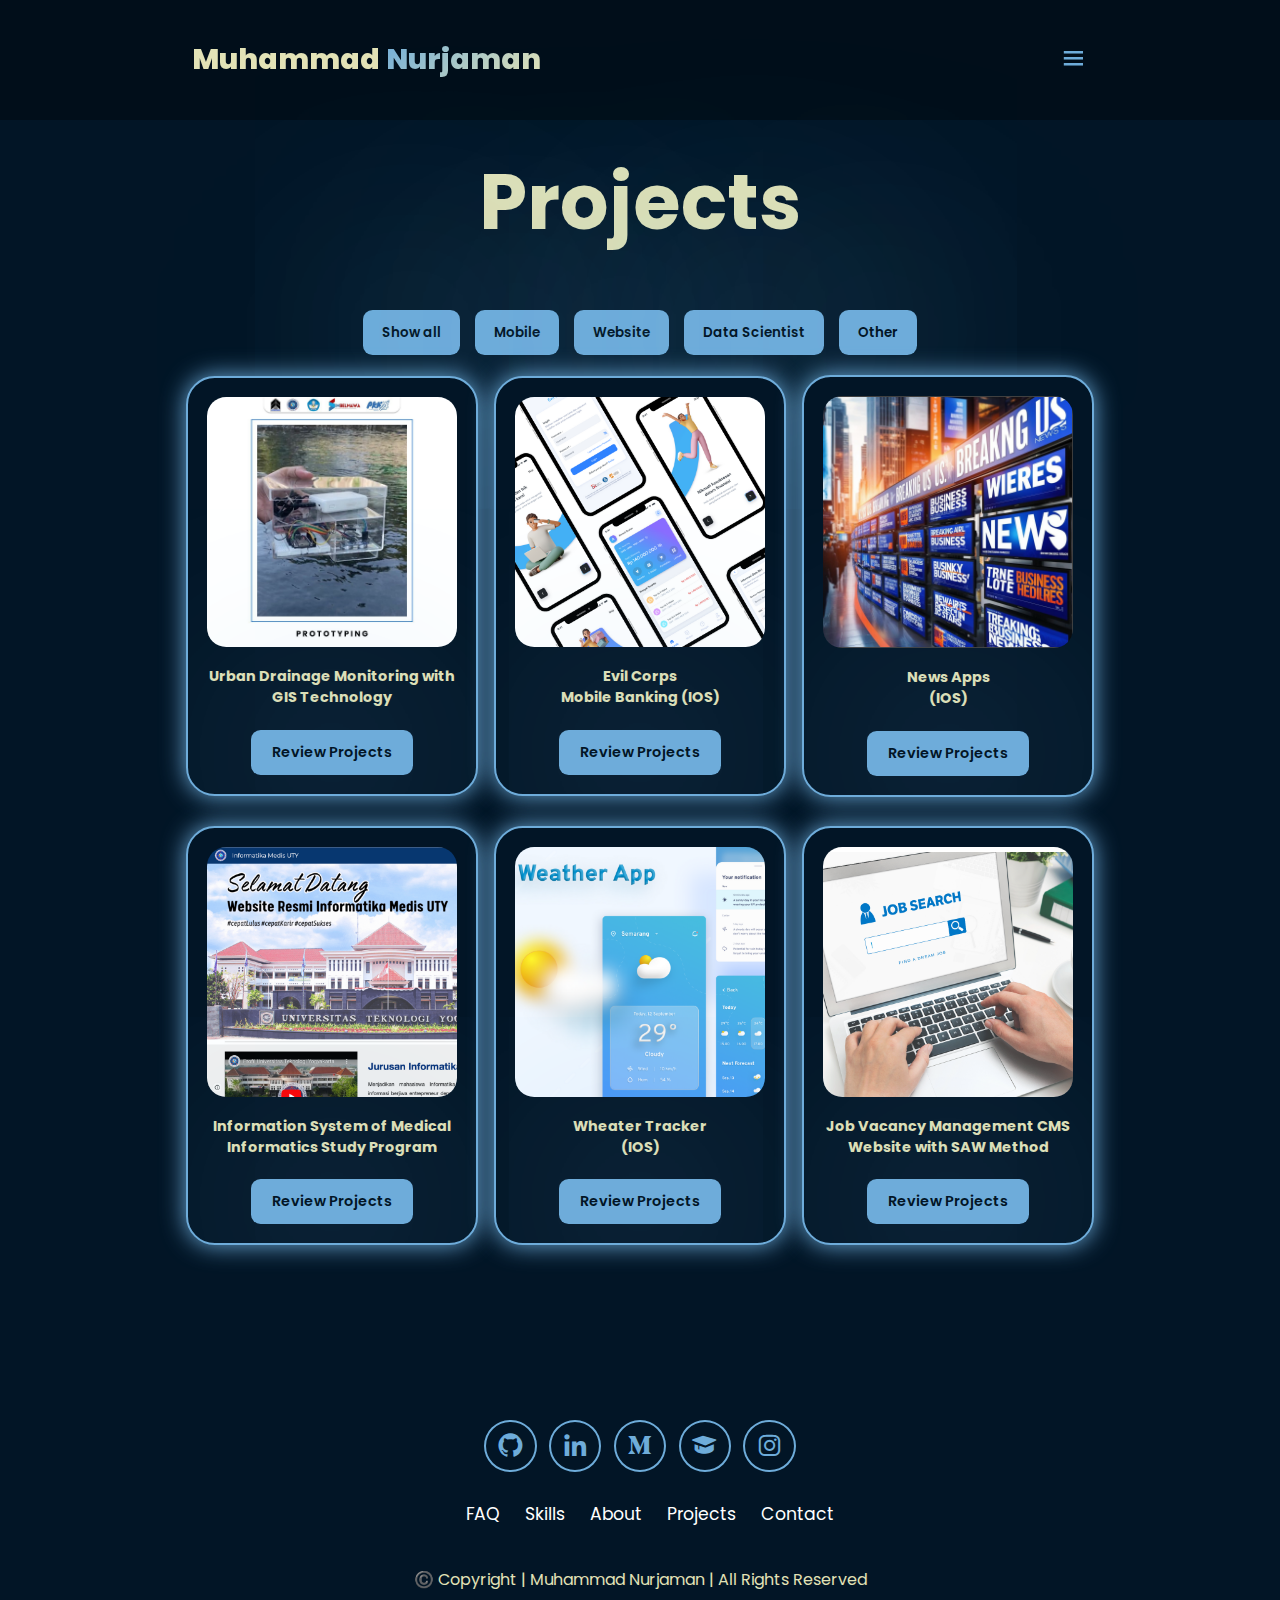
==== projects.html @ 2f0290d8 "add portfolio" ====
<!DOCTYPE html>
<html lang="en">
  <head>
    <meta charset="UTF-8" />
    <meta name="viewport" content="width=device-width, initial-scale=1.0" />
    <link rel="stylesheet" href="style.css" />
    <link href="https://unpkg.com/boxicons@2.1.4/css/boxicons.min.css" rel="stylesheet" />
    <link rel="preconnect" href="https://fonts.googleapis.com" />
    <link rel="preconnect" href="https://fonts.gstatic.com" crossorigin />
    <link href="https://fonts.googleapis.com/css2?family=Poppins:ital,wght@0,100;0,200;0,300;0,400;0,500;0,600;0,700;0,800;0,900;1,100;1,200;1,300;1,400;1,500;1,600;1,700;1,800;1,900&display=swap" rel="stylesheet" />
    
    
    <title>Mnrjaman Portfolio</title>
  </head>
  <body>
    <header class="header">
      <a href="index.html#home" class="logo">Muhammad<span> Nurjaman</span></a>
      <i class="bx bx-menu" id="menu-icon"></i>
      <nav class="navbar">
        <a href="index.html#home">Home</a>
        <a href="#index.html#about">About</a>
        <a href="index.html#experience">Experience</a>
        <a href="#index.html#skills">Skills</a>
        <a href="index.html#projects">Projects</a>
        <a href="index.html#contact">Contact</a>
      </nav>

    </header>
    <section class="projects" id="projects">
      <h2 class="heading">Projects</h2>
      <div id="myBtnContainer">
        <button class="btn active" onclick="filterSelection('all')"> Show all</button>
        <button class="btn" onclick="filterSelection('mobile')">Mobile</button>
        <button class="btn" onclick="filterSelection('web')">Website</button>
        <button class="btn" onclick="filterSelection('data')">Data Scientist</button>
        <button class="btn" onclick="filterSelection('other')">Other</button>
      </div>
      <div class="projects-box">
       <div class="project-card" data-category="web">
          <img src="/Assets//projects/P1.jpg" alt="" />
          <h3>Urban Drainage Monitoring with GIS Technology</h3>
          <a href="https://medium.com/@mnurjaman035/sigisi-urban-drainage-monitoring-system-with-geographic-information-system-gis-technology-to-309dcb2235c4" class="btn" target="_blank" rel="noopener noreferrer">Review Projects</a>
        </div>

        <div class="project-card" data-category="mobile">
          <img src="/Assets//projects/P2.png" alt="" />
          <h3>Evil Corps<br> Mobile Banking (IOS)</h3>
          <a href="https://github.com/mnurjaman/EvilCorps_Mbanking" class="btn" target="_blank" rel="noopener noreferrer">Review Projects</a>
        </div>

        <div class="project-card" data-category="mobile">
          <img src="/Assets/projects/P3.png" alt="" />
          <h3>News Apps <br>(IOS)</h3>
          <a href="https://github.com/mnurjaman/NewsApps" class="btn" target="_blank" rel="noopener noreferrer">Review Projects</a>
        </div>

        <div class="project-card" data-category="web">
          <img src="/Assets/projects/P4.png" alt="" />
          <h3>Information System of Medical Informatics Study Program</h3>
          <a href="https://sites.google.com/uty.ac.id/informed-uty/home" class="btn" target="_blank" rel="noopener noreferrer">Review Projects</a>
        </div>

        <div class="project-card" data-category="mobile">
          <img src="/Assets/projects/P5.png" alt="" />
          <h3>Wheater Tracker <br>(IOS)</h3>
          <a href="https://github.com/mnurjaman/WeatherTracker" class="btn" target="_blank" rel="noopener noreferrer">Review Projects</a>
        </div>

        <div class="project-card" data-category="web">
          <img src="/Assets/projects/P6.png" alt="" />
          <h3>Job Vacancy Management CMS Website with SAW Method</h3>
          <a href="https://github.com/mnurjaman/job_hunt_saw" class="btn" target="_blank" rel="noopener noreferrer">Review Projects</a>
        </div>

        <div class="project-card" data-category="other">
          <img src="/Assets/projects/P7.png" alt="" />
          <h3>Build & Campaign Instagram Account</h3>
          <a href="https://github.com/mnurjaman/WeatherTracker" class="btn" target="_blank" rel="noopener noreferrer">Review Projects</a>
        </div>
        <div class="project-card" data-category="mobile">
          <img src="/Assets/projects/P8.png" alt="" />
          <h3>Barbershop Reservation <br> (Android)</h3>
          <a href="https://github.com/mnurjaman/barbershop" class="btn" target="_blank" rel="noopener noreferrer">Review Projects</a>
        </div>
        
        <div class="project-card" data-category="data">
          <img src="Assets/projects/P10.png" alt="" />
          <h3>Scrapping Web</h3>
          <a href="https://github.com/mnurjaman/scraping-web" class="btn" target="_blank" rel="noopener noreferrer">Review Projects</a>
        </div>
        <div class="project-card" data-category="data">
          <img src="/Assets/projects/P9.png" alt="" />
          <h3>Crawling Data</h3>
          <a href="https://github.com/mnurjaman/barbershop" class="btn" target="_blank" rel="noopener noreferrer">Review Projects</a>
        </div>

        <!-- ADD PORTFOLIO COPY THIS-->
        <div class="project-card" data-category="other">
          <img src="/Assets/projects/404.png" alt="" />
          <h3>EDIT</h3>
          <a href="https://github.com/mnurjaman/job_hunt_saw" class="btn" target="_blank" rel="noopener noreferrer">Review Projects</a>
        </div>
      </div>
    </section>

    <footer class="footer">
      <div class="social-icons">
          <a href="https://github.com/mnurjaman" target="_blank">
            <i class="bx bxl-github"></i>
          </a>

          <a href="https://www.linkedin.com/in/muhammadnurjaman/" target="_blank">
            <i class="bx bxl-linkedin"></i>
          </a>

          <a href="https://medium.com/@mnurjaman035" target="_blank">
            <i class="bx bxl-medium"></i>
          </a>
          <a href="https://scholar.google.com/citations?hl=id&user=GEvh4AQAAAAJ&view_op=list_works" target="_blank">
            <i class='bx bxs-graduation'></i>
          </a>

          <a href="https://www.instagram.com/mnrjaman/" target="_blank">
            <i class="bx bxl-instagram"></i>
          </a>
        </div>
      </div>

      <ul class="list">
        <li>
          <a href="/index.html#home">FAQ</a>
        </li>
        <li>
          <a href="#skills">Skills</a>
        </li>
        <li>
          <a href="#about">About</a>
        </li>
        <li>
          <a href="#projects">Projects</a>
        </li>
         <li>
          <a href="#contact">Contact</a>
        </li>
      </ul>

      <p class="copyright">
        ©️ Copyright | Muhammad Nurjaman | All Rights Reserved
      </p>
    </footer>
    <script src="script.js"></script>
  </body>
</html>
---- style.css ----
* {
  margin: 0;
  padding: 0;
  box-sizing: border-box;
  text-decoration: none;
  scroll-behavior: smooth;
  font-family: "Poppins";
}
:root {
  --bg-color: #021526;
  --second-bg-color: #03346e;
  --text-color: #e2e2b6;
  --main-color: #6eacda;
}

html {
  font-size: 60%;
  overflow-x: hidden;
}
body {
  background-color: var(--bg-color);
  color: var(--text-color);
}

.header {
  position: fixed;
  width: 100%;
  top: 0;
  left: 0;
  padding: 4rem 15%;
  background-color: rgba(0, 0, 0, 0.3);
  backdrop-filter: blur(10px);
  display: flex;
  justify-content: space-between;
  align-items: center;
  z-index: 1000;
}
#menu-icon {
  font-size: 3rem;
  color: var(--main-color);
  display: none;
}
.logo {
  font-size: 3rem;
  color: var(--text-color);
  font-weight: 800;
  cursor: pointer;
  transition: 0.3 ease-in-out;
  -webkit-transition: 0.3 ease-in-out;
  -moz-transition: 0.3 ease-in-out;
  -ms-transition: 0.3 ease-in-out;
  -o-transition: 0.3 ease-in-out;
}

.logo:hover {
  transform: scale(1.1);
}
span {
  background: linear-gradient(135deg, #6eacda, #e2e2b6);
  background-clip: text;
  color: transparent;
}
.navbar a {
  font-size: 1.8rem;
  color: var(--text-color);
  margin-left: 4rem;
  font-weight: 500;
  transition: 0.3s ease-in-out;
  border-bottom: 3px solid transparent;
  -webkit-transition: 0.3s ease-in-out;
  -moz-transition: 0.3s ease-in-out;
  -ms-transition: 0.3s ease-in-out;
  -o-transition: 0.3s ease-in-out;
}

.navbar a:hover {
  color: var(--main-color);
  border-bottom: 3px solid var(--main-color);
}
.gradient-btn {
  font-size: 1.8rem;
  font-weight: 500;
  padding: 1rem 2rem;
  border-radius: 3rem;
  background: linear-gradient(135deg, #6eacda, #e2e2b6);
  letter-spacing: 1px;
  cursor: pointer;
  transition: 0.3s ease-in-out;
  color: #021526;
  border: none;
  text-wrap: nowrap;
}

.gradient-btn:hover {
  transform: scale(1.05);
}
section {
  min-height: 100vh;
  padding: 10rem 15%;
}
.home {
  display: flex;
  align-items: center;
  justify-content: center;
  gap: 15rem;
}
.home-content {
  display: flex;
  flex-direction: column;
  align-items: flex-end;
  text-align: right;
}
.home-content h1 {
  font-size: 8rem;
  font-weight: 700;
  margin-top: 1.5rem;
  line-height: 1;
}
.home-content h3 {
  margin: 1rem 0;
  font-size: 4rem;
}
.home-content p {
  font-size: 1.5rem;
  font-weight: 500;
  line-height: 1.8;
}
.home-img img {
  width: 32vw;
  border-radius: 50%;
  box-shadow: 0 0 25px var(--main-color);
  transition: 0.4s ease-in-out;
}
.home-img img:hover {
  box-shadow: 0 0 25px var(--main-color), 0 0 50px var(--main-color), 0 0 100px var(--main-color);
}
.home-img img {
  display: block;
  width: 32vw;
  height: 32vw;
  object-fit: cover;
  border-radius: 50%;
  box-shadow: 0 0 25px var(--main-color);
  transition: 0.4s ease-in-out;
}
.social-icons a {
  display: inline-flex;
  justify-content: center;
  align-items: center;
  font-size: 3rem;
  padding: 1rem;
  background: transparent;
  border: 2px solid var(--main-color);
  border-radius: 50%;
  color: var(--main-color);
  margin: 3rem 0.5rem;
  transition: 0.3s ease-in-out;
  -webkit-border-radius: 50%;
  -moz-border-radius: 50%;
  -ms-border-radius: 50%;
  -o-border-radius: 50%;
  -webkit-transition: 0.3s ease-in-out;
  -moz-transition: 0.3s ease-in-out;
  -ms-transition: 0.3s ease-in-out;
  -o-transition: 0.3s ease-in-out;
}
.social-icons a:hover {
  color: var(--text-color);
  background-color: var(--main-color);
  transform: scale(1.2) translateY(-5px);
  box-shadow: 0 0 25px var(--main-color);
  -webkit-transform: scale(1.2) translateY(-5px);
  -moz-transform: scale(1.2) translateY(-5px);
  -ms-transform: scale(1.2) translateY(-5px);
  -o-transform: scale(1.2) translateY(-5px);
}
.btn-group {
  display: flex;
  gap: 1.5rem;
}
.btn {
  display: flex; /* Menggunakan flexbox untuk konten tombol */
  justify-content: center; /* Menyelaraskan teks ke tengah secara horizontal */
  align-items: center; /* Menyelaraskan teks ke tengah secara vertikal */
  padding: 1rem 2rem; /* Menyelaraskan padding tombol */
  font-size: 1.5rem; /* Menetapkan ukuran font */
  font-weight: 600; /* Berat font */
  border-radius: 1rem; /* Menyediakan sudut yang membulat */
  background-color: var(--main-color); /* Warna latar belakang tombol */
  box-shadow: 0 0 25rem var(--main-color); /* Memberikan efek bayangan */
  color: var(--bg-color); /* Warna teks */
  text-align: center; /* Menyelaraskan teks secara horizontal */
  cursor: pointer; /* Mengubah kursor menjadi pointer */
  transition: 0.3s ease; /* Animasi transisi */
  border: 2px solid transparent; /* Menghilangkan border */
  margin-top: 2px; /* Memberikan jarak atas */
  min-height: 50px; /* Menyediakan tinggi minimum agar tombol seragam */
}

.btn:hover {
  transform: scale(1.05);
  box-shadow: 0 0 25px var(--main-color), 0 0 25px var(--main-color), 0 0 25px var(--main-color);
}
.btn-group a:nth-last-of-type(2) {
  background-color: black;
  color: var(--main-color);
  border: 2px solid var(--main-color);
  box-shadow: 0 0 25px transparent;
}
.about {
  display: flex;
  justify-content: center;
  align-items: center;
  gap: 10rem;
  background: var(--second-bg-color);
}
.about-img img {
  width: 32vw;
  border: 50%;
  box-shadow: 0 0 25px var(--main-color);
  transition: 0.4s ease-in-out;
  -webkit-transition: 0.4s ease-in-out;
  -moz-transition: 0.4s ease-in-out;
  -ms-transition: 0.4s ease-in-out;
  -o-transition: 0.4s ease-in-out;
}
.about-img img:hover {
  box-shadow: 0 0 25px var(--main-color), 0 0 50px var(--main-color), 0 0 100px var(--main-color);
}
.about-content h2 {
  font-size: 7rem;
  text-align: left;
}
.about-content p {
  font-size: 1.9rem;
  text-align: justify;
}
.about-content .btn {
  margin: 3rem 0;
}
::-webkit-scrollbar {
  width: 20px;
}
::-webkit-scrollbar-thumb {
  background-color: var(--main-color);
}
::-webkit-scrollbar-track {
  background-color: var(--bg-color);
}
/* Mengatur tampilan judul utama Professional Experience*/
.heading {
  text-align: center; /* Mengatur teks agar berada di tengah */
  font-size: 6rem; /* Ukuran font untuk heading */
  margin: 1rem 0; /* Margin atas dan bawah untuk heading */
}
/* Mengatur section utama */
.timeline-section {
  padding: 2rem 1rem;
  background-color: var(--bg-color); /* Warna latar belakang section */
  display: flex;
  justify-content: center;
}
/* Kontainer grid untuk timeline */
.timeline-grid {
  display: grid;
  grid-template-columns: repeat(2, 1fr); /* Dua kolom */
  gap: 2rem; /* Jarak antar kolom */
  width: 100%;
  max-width: 1200px;
  color: black;
}
.timeline-grid h2 {
  font-size: 3.5rem;
  color: var(--text-color);
}

/* Kolom kiri dan kanan */
.timeline-column {
  position: relative;
  padding: 2rem;
}

/* Timeline item */
.timeline-item {
  display: flex;
  align-items: center;
  margin-bottom: 2rem;
  position: relative; /* Perlu agar timeline-circle tidak keluar */
}

/* Garis vertikal di sebelah kiri */
.timeline-line {
  width: 4px;
  background-color: white;
  position: absolute;
  left: 50%;
  top: 0;
  bottom: 0;
  transform: translateX(-50%);
  border-top-left-radius: 50px;
  border-top-right-radius: 50px;
}

/* Lingkaran di setiap poin */
.timeline-circle {
  width: 18px;
  height: 18px;
  background-color: #fff;
  border: 4px solid var(--main-color);
  border-radius: 50%;
  position: absolute;
  left: 50%;
  transform: translateX(-50%); /* Posisikan lingkaran di tengah garis */
  top: 0; /* Sesuaikan posisi lingkaran dengan garis */
  z-index: 1;
}

/* Konten timeline */
.timeline-content {
  margin-left: 2rem;
  padding: 1rem 1.5rem;
  background-color: var(--main-color);
  color: var(--bg-color);
  border-radius: 1rem;
  cursor: pointer;
  border: 5px solid transparent;
  transition: 0.4s ease-in-out;
  -webkit-border-radius: 1rem;
  -moz-border-radius: 1rem;
  -ms-border-radius: 1rem;
  -o-border-radius: 1rem;
  -webkit-transition: 0.4s ease-in-out;
  -moz-transition: 0.4s ease-in-out;
  -ms-transition: 0.4s ease-in-out;
  -o-transition: 0.4s ease-in-out;
}
.timeline-content:hover {
  background: var(--second-bg-color);
  color: var(--main-color);
  border: 5px solid var(--main-color);
  transform: scale(1.03);
  -webkit-transform: scale(1.03);
  -moz-transform: scale(1.03);
  -ms-transform: scale(1.03);
  -o-transform: scale(1.03);
}
/* Heading dalam timeline */
.timeline-content h3 {
  font-size: 2rem;
  margin-bottom: 0.5rem;
}
.timeline-content h4 {
  font-size: 1.4rem;
  margin-bottom: 0.5rem;
}

/* Teks deskripsi */
.timeline-content p {
  font-size: 1.5rem;
}
.timeline-content li {
  font-size: 1.5rem;
}

/* Grid untuk kolom kiri */
.left-column .timeline-line {
  left: 0%; /* Garis berada di tengah kolom kiri */
}

/* Grid untuk kolom kanan */
.right-column .timeline-line {
  left: 0%; /* Garis berada di tengah kolom kanan */
}

/* Mengatur tampilan heading utama SKILS*/
.heading {
  text-align: center; /* Teks berada di tengah */
  font-size: 8rem; /* Ukuran font heading */
  margin: 5rem 0; /* Jarak atas dan bawah heading */
}

/* Mengatur tampilan bagian skills */
.skills {
  background-color: var(--second-bg-color); /* Warna latar belakang bagian skills */
  color: var(--main-color); /* Warna teks default */
}

/* Mengatur tampilan judul pada bagian skills */
.skills h2 {
  color: var(--text-color); /* Warna teks judul diambil dari variabel */
}

/* Kontainer untuk bagian skills, menggunakan grid */
.skills-container {
  display: grid; /* Menggunakan grid layout */
  grid-template-columns: repeat(auto-fit, minmax(150px, 1fr)); /* Kolom otomatis dengan lebar minimum 300px */
  align-items: center; /* Menyelaraskan item secara vertikal */
  gap: 1rem; /* Jarak antar elemen dalam grid */
}

/* Mengatur tampilan kotak skill */
.skills-box {
  display: flex;
  justify-content: center;
  align-items: center;
  background-color: var(--text-color);
  height: 100px;
  border-radius: 3rem;
  cursor: pointer;
  border: 5px solid transparent;
  transition: 0.4s ease-in-out;
}

/* Efek hover pada kotak skill */
.skills-box:hover {
  background: var(--main-color); /* Warna latar berubah saat hover */
  color: var(--second-bg-color); /* Warna teks berubah sesuai variabel */
  border: 5px solid var(--text-color); /* Border berubah warna */
  transform: scale(1.03); /* Sedikit membesar saat hover */
  /* Kompatibilitas untuk transformasi di berbagai browser */
  -webkit-transform: scale(1.03);
  -moz-transform: scale(1.03);
  -ms-transform: scale(1.03);
  -o-transform: scale(1.03);
}

/* Bagian informasi pada kotak skill */
.skills-info {
  display: flex; /* Menggunakan flexbox untuk menyusun ikon dan teks secara horizontal */
  flex-direction: row; /* Menyusun elemen secara horizontal */
  text-align: center; /* Teks berada di tengah */
  justify-content: center; /* Menyelaraskan elemen secara vertikal */
  align-items: center; /* Menyelaraskan elemen secara horizontal */
  padding: 2rem; /* Menambahkan ruang dalam kotak */
}
.skills-info img {
  width: 3rem;
  height: 3rem;
  margin-right: 1rem;
}

/* Judul dalam kotak skill */
.skills-info h4 {
  font-size: 3rem; /* Ukuran font judul */
  margin: 2rem 0; /* Jarak atas dan bawah judul */
  font-weight: 800; /* Ketebalan font */
}

/* Teks deskripsi dalam kotak skill */
.skills-info p {
  font-size: 1.6rem; /* Ukuran font untuk teks skill */
  font-weight: 600; /* Ketebalan font */
  color: black;
}

/* Ikon dalam kotak skill */
.skills-info i {
  font-size: 3rem; /* Ukuran ikon */
  margin-right: 1rem; /* Memberikan jarak antara ikon dan teks */
  color: black;
}

/* PROJECTS  */
.projects {
  background-color: var(--bg-color);
}
#myBtnContainer {
  display: flex; /* Mengatur layout menjadi fleksibel */
  justify-content: center; /* Menyelaraskan tombol di tengah secara horizontal */
  align-items: center; /* Menyelaraskan tombol secara vertikal jika diperlukan */
  margin: 20px 0; /* Memberikan jarak atas dan bawah untuk estetika */
  gap: 1.5rem;
}

/* Pengaturan grid untuk menata kartu proyek */
.projects-box {
  display: grid;
  grid-template-columns: repeat(auto-fit, minmax(250px, 1fr));
  place-items: center;
  gap: 3rem;
  row-gap: 3rem;
}

/* Styling untuk tombol Review Projects */
.projects-box .btn {
  padding: 1rem 2rem;
  font-size: 1.5rem;
  border-radius: 1rem;
  background-color: var(--main-color);
  color: var(--bg-color);
  text-align: center;
  cursor: pointer;
  transition: 0.3s ease;
}

.project-card {
  display: flex;
  flex-direction: column;
  align-items: center;
  justify-content: center;
  background-color: var(--bg-color);
  border: 2px solid var(--main-color);
  border-radius: 3rem;
  gap: 2rem;
  padding: 2rem;
  overflow: hidden;
  cursor: pointer;
  box-shadow: 0 0 25px var(--main-color);
  transition: 0.3s ease;
}

.project-card:hover {
  box-shadow: 0 0 25px var(--main-color), 0 0 50px var(--main-color);
}

.project-card img {
  max-width: 250px;
  border-radius: 2em;
  object-fit: cover;
}

.project-card h3 {
  font-size: 1.5rem;
  text-align: center;
  margin: 0 auto;
}

.project-card p {
  font-size: 1.5rem;
}
.project-card:nth-child(n + 7) {
  display: none;
}

/* Menambahkan pengaturan untuk tombol 'See All Project' */
.see-all-btn-container {
  display: flex;
  justify-content: center;
  margin-top: 4rem; /* Memberikan jarak di atas tombol */
}

.see-all-btn-container .btn {
  padding: 1rem 2rem;
  font-size: 1.5rem;
  border-radius: 1rem;
  background-color: var(--text-color);
  color: var(--bg-color);
  text-align: center;
  cursor: pointer;
  transition: 0.3s ease;
  margin-top: 2px;
}

/* Contact Editted*/
.contact {
  background-color: var(--second-bg-color);
}
.contact h2 {
  margin-bottom: 3rem;
  color: var(--text-color);
}

.contact form {
  display: flex;
  align-items: center;
  justify-content: center;
  gap: 3rem;
  margin: 5rem 0;
  text-align: center;
}
.contact form .input-box input,
.contact form textarea {
  width: 100%;
  padding: 2.5rem;
  font-size: 1.8rem;
  color: var(--text-color);
  background-color: var(--bg-color);
  border-radius: 2rem;
  border: 2px solid var(--main-color);
  margin: 1.5rem 0;
  resize: none;
}

.footer {
  background-color: var(--bg-color);
  padding: 50px 0;
}
.footer .social-icons {
  text-align: center;
}
.footer ul {
  text-align: center;
  font-size: 1.8rem;
}
.footer ul li {
  display: inline-block;
  margin-left: 20px;
}
.footer ul li a {
  color: white;
  border-bottom: 3px solid transparent;
  transition: 0.3s ease-in-out;
  -webkit-transition: 0.3s ease-in-out;
  -moz-transition: 0.3s ease-in-out;
  -ms-transition: 0.3s ease-in-out;
  -o-transition: 0.3s ease-in-out;
}
.footer ul li a:hover {
  border-bottom: 3px solid var(--main-color);
}
.footer .copyright {
  text-align: center;
  margin-top: 40px;
  font-size: 16px;
}
@media (max-width: 1285px) {
  #menu-icon {
    display: block;
  }
  .navbar {
    position: absolute;
    top: 100%;
    right: 0;
    width: 50%;
    padding: 1rem 3rem;
    background: rgba(0, 0, 0, 0.8);
    border-bottom-left-radius: 2rem;
    border-left: 2px solid var(--main-color);
    border-bottom: 2px solid var(--main-color);
    display: none;
  }
  .navbar a {
    display: block;
    font-size: 2rem;
    margin: 3rem 0;
    color: var(--text-color);
  }
  .navbar.active {
    display: block;
  }
  .gradient-btn {
    display: none;
  }
  .home {
    flex-direction: column-reverse;
    margin: 5rem 0;
    gap: 5rem;
  }
  .home-content {
    align-items: center;
    text-align: center;
  }
  .home-img img {
    width: 32vw;
  }
  .btn {
    padding: 0.9rem 1.8rem; /* Mengurangi padding sedikit */
    font-size: 1.4rem; /* Menyesuaikan ukuran font */
    min-height: 45px; /* Sesuaikan tinggi tombol */
  }
  .about {
    flex-direction: column-reverse;
    text-align: center;
  }
  .about img {
    width: 52vw;
  }
  .contact form {
    flex-direction: column;
  }
  .experience-container {
    grid-template-columns: 1fr; /* Menjadikan kolom tunggal pada layar kecil */
  }
}
.home-content .poppins-thin {
  font-family: "Poppins", serif;
  font-weight: 100;
  font-style: normal;
}
.poppins-extralight {
  font-family: "Poppins", serif;
  font-weight: 200;
  font-style: normal;
}

.poppins-light {
  font-family: "Poppins", serif;
  font-weight: 300;
  font-style: normal;
}

.poppins-regular {
  font-family: "Poppins", serif;
  font-weight: 400;
  font-style: normal;
}

.poppins-medium {
  font-family: "Poppins", serif;
  font-weight: 500;
  font-style: normal;
}

.poppins-semibold {
  font-family: "Poppins", serif;
  font-weight: 600;
  font-style: normal;
}

.poppins-bold {
  font-family: "Poppins", serif;
  font-weight: 700;
  font-style: normal;
}

.poppins-extrabold {
  font-family: "Poppins", serif;
  font-weight: 800;
  font-style: normal;
}

.poppins-black {
  font-family: "Poppins", serif;
  font-weight: 900;
  font-style: normal;
}

.poppins-thin-italic {
  font-family: "Poppins", serif;
  font-weight: 100;
  font-style: italic;
}

.poppins-extralight-italic {
  font-family: "Poppins", serif;
  font-weight: 200;
  font-style: italic;
}

.poppins-light-italic {
  font-family: "Poppins", serif;
  font-weight: 300;
  font-style: italic;
}

.poppins-regular-italic {
  font-family: "Poppins", serif;
  font-weight: 400;
  font-style: italic;
}

.poppins-medium-italic {
  font-family: "Poppins", serif;
  font-weight: 500;
  font-style: italic;
}

.poppins-semibold-italic {
  font-family: "Poppins", serif;
  font-weight: 600;
  font-style: italic;
}

.poppins-bold-italic {
  font-family: "Poppins", serif;
  font-weight: 700;
  font-style: italic;
}

.poppins-extrabold-italic {
  font-family: "Poppins", serif;
  font-weight: 800;
  font-style: italic;
}

.poppins-black-italic {
  font-family: "Poppins", serif;
  font-weight: 900;
  font-style: italic;
}
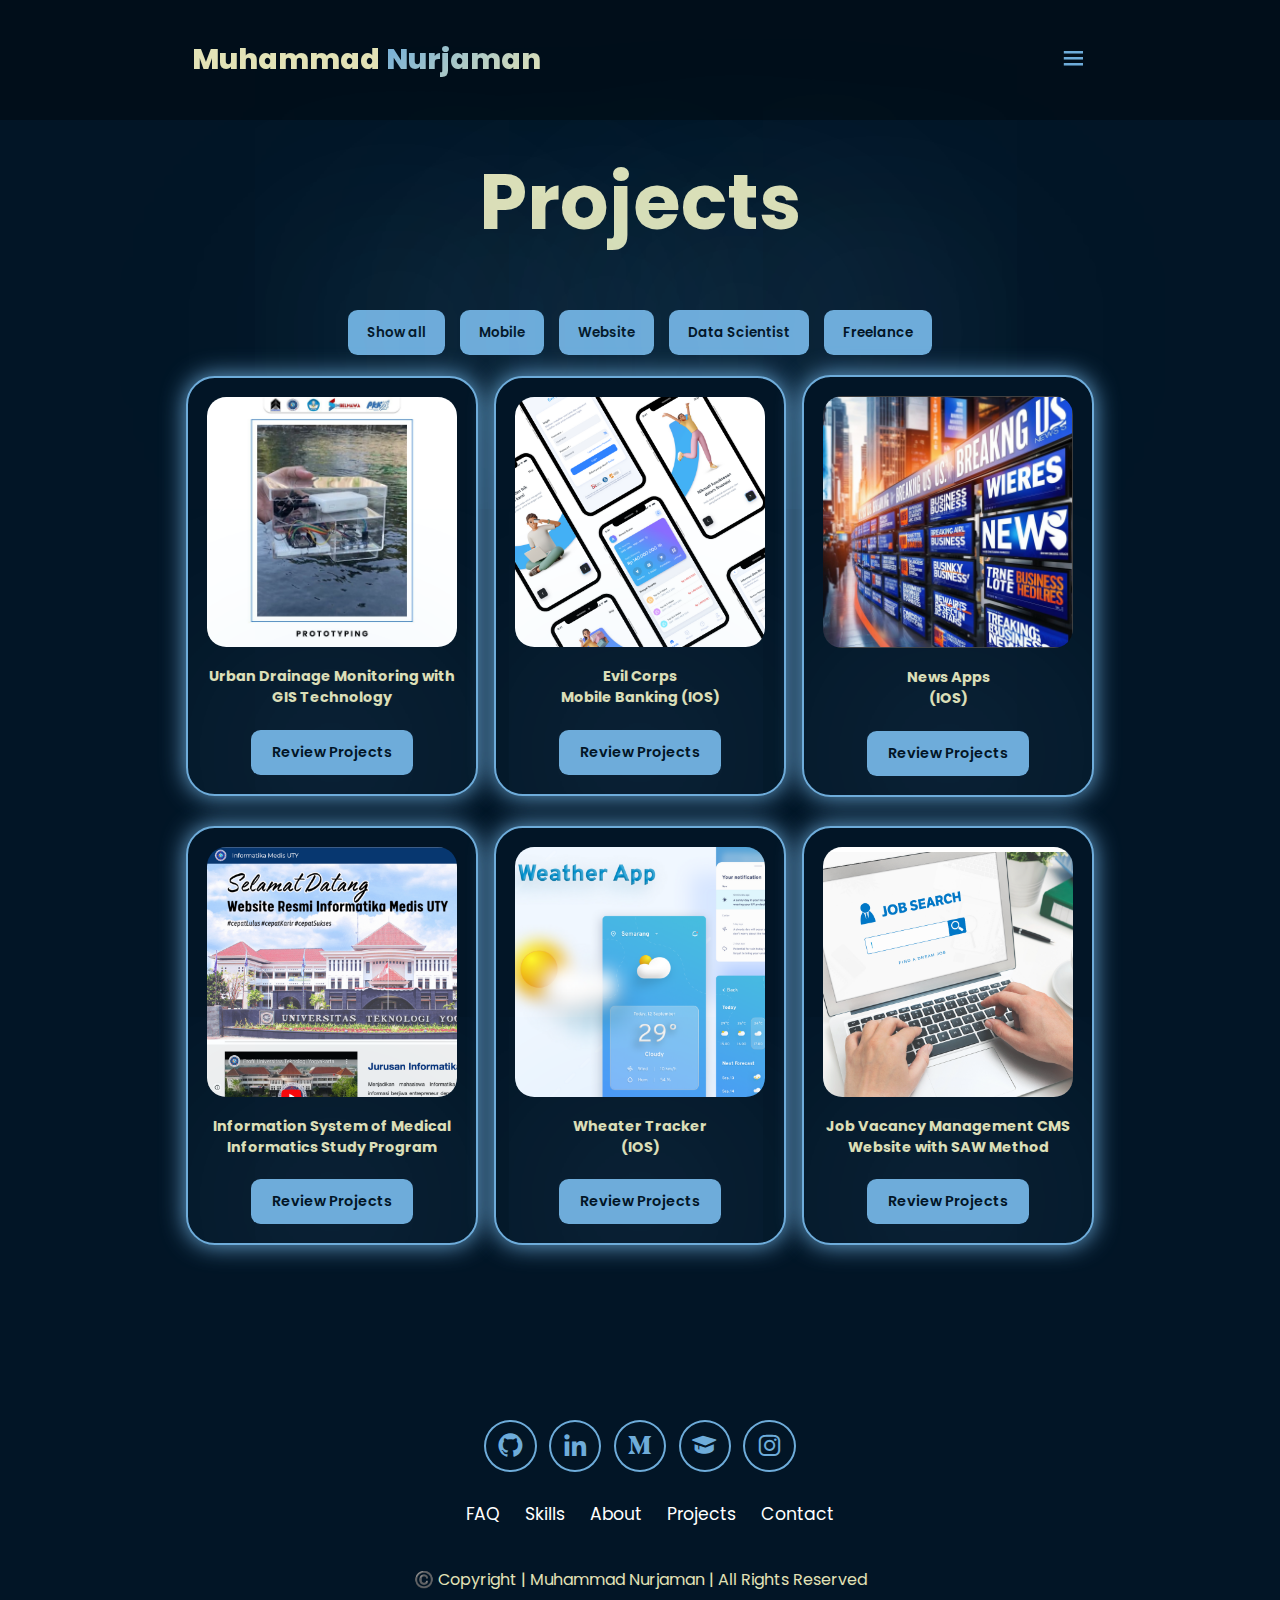
==== commit c0adcf20: "add portfolio" ====
--- a/projects.html
+++ b/projects.html
@@ -33,7 +33,7 @@
         <button class="btn" onclick="filterSelection('mobile')">Mobile</button>
         <button class="btn" onclick="filterSelection('web')">Website</button>
         <button class="btn" onclick="filterSelection('data')">Data Scientist</button>
-        <button class="btn" onclick="filterSelection('other')">Other</button>
+        <button class="btn" onclick="filterSelection('freelance')">Freelance</button>
       </div>
       <div class="projects-box">
        <div class="project-card" data-category="web">
@@ -72,7 +72,7 @@
           <a href="https://github.com/mnurjaman/job_hunt_saw" class="btn" target="_blank" rel="noopener noreferrer">Review Projects</a>
         </div>
 
-        <div class="project-card" data-category="other">
+        <div class="project-card" data-category="freelance">
           <img src="/Assets/projects/P7.png" alt="" />
           <h3>Build & Campaign Instagram Account</h3>
           <a href="https://github.com/mnurjaman/WeatherTracker" class="btn" target="_blank" rel="noopener noreferrer">Review Projects</a>
@@ -95,7 +95,7 @@
         </div>
 
         <!-- ADD PORTFOLIO COPY THIS-->
-        <div class="project-card" data-category="other">
+        <div class="project-card" data-category="freelance">
           <img src="/Assets/projects/404.png" alt="" />
           <h3>EDIT</h3>
           <a href="https://github.com/mnurjaman/job_hunt_saw" class="btn" target="_blank" rel="noopener noreferrer">Review Projects</a>
